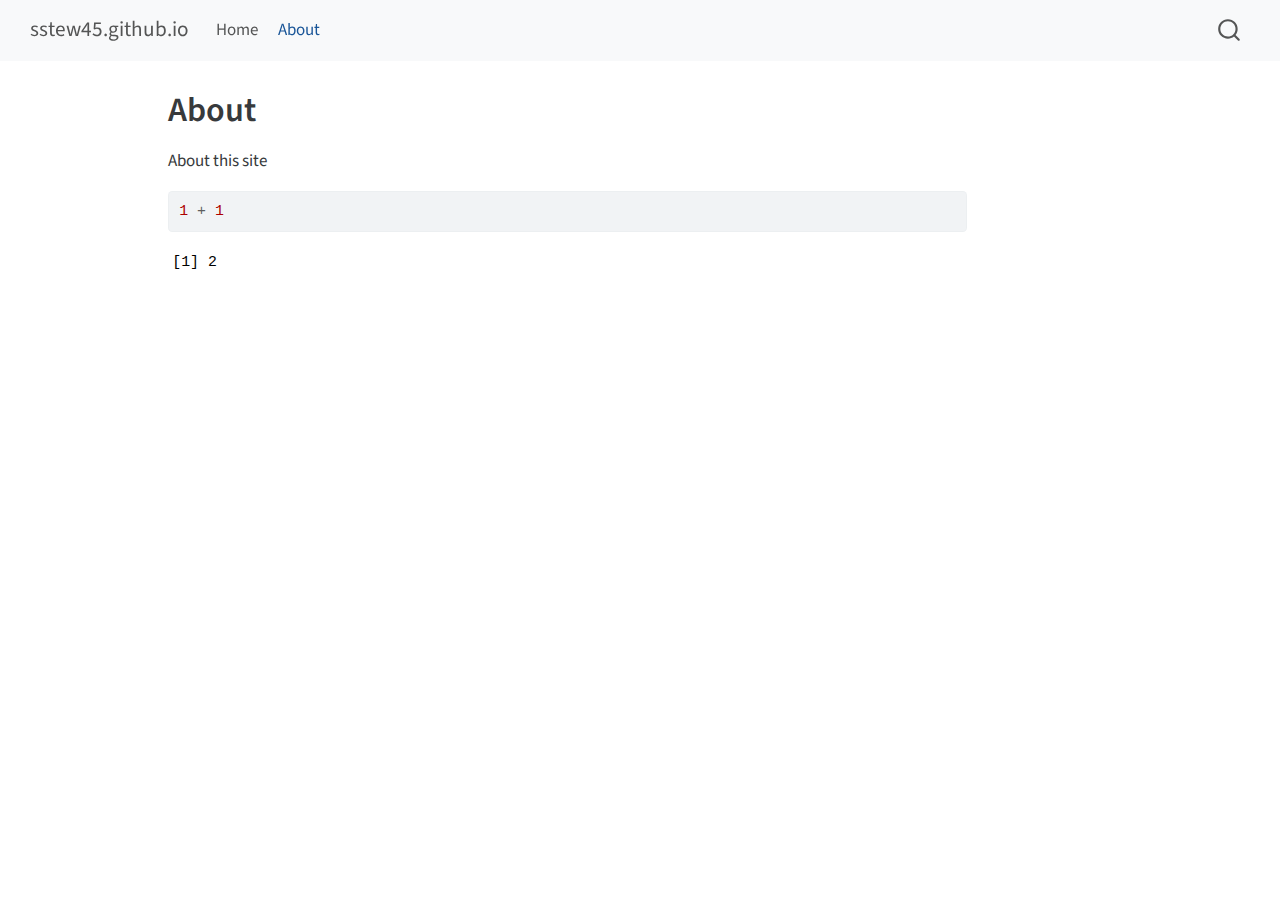
==== docs/about.html @ ec29b791 "initial commit of main personal website" ====
<!DOCTYPE html>
<html xmlns="http://www.w3.org/1999/xhtml" lang="en" xml:lang="en"><head>

<meta charset="utf-8">
<meta name="generator" content="quarto-1.4.502">

<meta name="viewport" content="width=device-width, initial-scale=1.0, user-scalable=yes">


<title>sstew45.github.io - About</title>
<style>
code{white-space: pre-wrap;}
span.smallcaps{font-variant: small-caps;}
div.columns{display: flex; gap: min(4vw, 1.5em);}
div.column{flex: auto; overflow-x: auto;}
div.hanging-indent{margin-left: 1.5em; text-indent: -1.5em;}
ul.task-list{list-style: none;}
ul.task-list li input[type="checkbox"] {
  width: 0.8em;
  margin: 0 0.8em 0.2em -1em; /* quarto-specific, see https://github.com/quarto-dev/quarto-cli/issues/4556 */ 
  vertical-align: middle;
}
/* CSS for syntax highlighting */
pre > code.sourceCode { white-space: pre; position: relative; }
pre > code.sourceCode > span { line-height: 1.25; }
pre > code.sourceCode > span:empty { height: 1.2em; }
.sourceCode { overflow: visible; }
code.sourceCode > span { color: inherit; text-decoration: inherit; }
div.sourceCode { margin: 1em 0; }
pre.sourceCode { margin: 0; }
@media screen {
div.sourceCode { overflow: auto; }
}
@media print {
pre > code.sourceCode { white-space: pre-wrap; }
pre > code.sourceCode > span { text-indent: -5em; padding-left: 5em; }
}
pre.numberSource code
  { counter-reset: source-line 0; }
pre.numberSource code > span
  { position: relative; left: -4em; counter-increment: source-line; }
pre.numberSource code > span > a:first-child::before
  { content: counter(source-line);
    position: relative; left: -1em; text-align: right; vertical-align: baseline;
    border: none; display: inline-block;
    -webkit-touch-callout: none; -webkit-user-select: none;
    -khtml-user-select: none; -moz-user-select: none;
    -ms-user-select: none; user-select: none;
    padding: 0 4px; width: 4em;
  }
pre.numberSource { margin-left: 3em;  padding-left: 4px; }
div.sourceCode
  {   }
@media screen {
pre > code.sourceCode > span > a:first-child::before { text-decoration: underline; }
}
</style>


<script src="site_libs/quarto-nav/quarto-nav.js"></script>
<script src="site_libs/quarto-nav/headroom.min.js"></script>
<script src="site_libs/clipboard/clipboard.min.js"></script>
<script src="site_libs/quarto-search/autocomplete.umd.js"></script>
<script src="site_libs/quarto-search/fuse.min.js"></script>
<script src="site_libs/quarto-search/quarto-search.js"></script>
<meta name="quarto:offset" content="./">
<script src="site_libs/quarto-html/quarto.js"></script>
<script src="site_libs/quarto-html/popper.min.js"></script>
<script src="site_libs/quarto-html/tippy.umd.min.js"></script>
<script src="site_libs/quarto-html/anchor.min.js"></script>
<link href="site_libs/quarto-html/tippy.css" rel="stylesheet">
<link href="site_libs/quarto-html/quarto-syntax-highlighting.css" rel="stylesheet" id="quarto-text-highlighting-styles">
<script src="site_libs/bootstrap/bootstrap.min.js"></script>
<link href="site_libs/bootstrap/bootstrap-icons.css" rel="stylesheet">
<link href="site_libs/bootstrap/bootstrap.min.css" rel="stylesheet" id="quarto-bootstrap" data-mode="light">
<script id="quarto-search-options" type="application/json">{
  "location": "navbar",
  "copy-button": false,
  "collapse-after": 3,
  "panel-placement": "end",
  "type": "overlay",
  "limit": 50,
  "keyboard-shortcut": [
    "f",
    "/",
    "s"
  ],
  "show-item-context": false,
  "language": {
    "search-no-results-text": "No results",
    "search-matching-documents-text": "matching documents",
    "search-copy-link-title": "Copy link to search",
    "search-hide-matches-text": "Hide additional matches",
    "search-more-match-text": "more match in this document",
    "search-more-matches-text": "more matches in this document",
    "search-clear-button-title": "Clear",
    "search-detached-cancel-button-title": "Cancel",
    "search-submit-button-title": "Submit",
    "search-label": "Search"
  }
}</script>


<link rel="stylesheet" href="styles.css">
</head>

<body class="nav-fixed">

<div id="quarto-search-results"></div>
  <header id="quarto-header" class="headroom fixed-top">
    <nav class="navbar navbar-expand-lg " data-bs-theme="dark">
      <div class="navbar-container container-fluid">
      <div class="navbar-brand-container mx-auto">
    <a class="navbar-brand" href="./index.html">
    <span class="navbar-title">sstew45.github.io</span>
    </a>
  </div>
            <div id="quarto-search" class="" title="Search"></div>
          <button class="navbar-toggler" type="button" data-bs-toggle="collapse" data-bs-target="#navbarCollapse" aria-controls="navbarCollapse" aria-expanded="false" aria-label="Toggle navigation" onclick="if (window.quartoToggleHeadroom) { window.quartoToggleHeadroom(); }">
  <span class="navbar-toggler-icon"></span>
</button>
          <div class="collapse navbar-collapse" id="navbarCollapse">
            <ul class="navbar-nav navbar-nav-scroll me-auto">
  <li class="nav-item">
    <a class="nav-link" href="./index.html"> 
<span class="menu-text">Home</span></a>
  </li>  
  <li class="nav-item">
    <a class="nav-link active" href="./about.html" aria-current="page"> 
<span class="menu-text">About</span></a>
  </li>  
</ul>
          </div> <!-- /navcollapse -->
          <div class="quarto-navbar-tools">
</div>
      </div> <!-- /container-fluid -->
    </nav>
</header>
<!-- content -->
<div id="quarto-content" class="quarto-container page-columns page-rows-contents page-layout-article page-navbar">
<!-- sidebar -->
<!-- margin-sidebar -->
    <div id="quarto-margin-sidebar" class="sidebar margin-sidebar">
        
    </div>
<!-- main -->
<main class="content" id="quarto-document-content">

<header id="title-block-header" class="quarto-title-block default">
<div class="quarto-title">
<h1 class="title">About</h1>
</div>



<div class="quarto-title-meta">

    
  
    
  </div>
  


</header>


<p>About this site</p>
<div class="cell">
<div class="sourceCode cell-code" id="cb1"><pre class="sourceCode r code-with-copy"><code class="sourceCode r"><span id="cb1-1"><a href="#cb1-1" aria-hidden="true" tabindex="-1"></a><span class="dv">1</span> <span class="sc">+</span> <span class="dv">1</span></span></code><button title="Copy to Clipboard" class="code-copy-button"><i class="bi"></i></button></pre></div>
<div class="cell-output cell-output-stdout">
<pre><code>[1] 2</code></pre>
</div>
</div>



</main> <!-- /main -->
<script id="quarto-html-after-body" type="application/javascript">
window.document.addEventListener("DOMContentLoaded", function (event) {
  const toggleBodyColorMode = (bsSheetEl) => {
    const mode = bsSheetEl.getAttribute("data-mode");
    const bodyEl = window.document.querySelector("body");
    if (mode === "dark") {
      bodyEl.classList.add("quarto-dark");
      bodyEl.classList.remove("quarto-light");
    } else {
      bodyEl.classList.add("quarto-light");
      bodyEl.classList.remove("quarto-dark");
    }
  }
  const toggleBodyColorPrimary = () => {
    const bsSheetEl = window.document.querySelector("link#quarto-bootstrap");
    if (bsSheetEl) {
      toggleBodyColorMode(bsSheetEl);
    }
  }
  toggleBodyColorPrimary();  
  const icon = "";
  const anchorJS = new window.AnchorJS();
  anchorJS.options = {
    placement: 'right',
    icon: icon
  };
  anchorJS.add('.anchored');
  const isCodeAnnotation = (el) => {
    for (const clz of el.classList) {
      if (clz.startsWith('code-annotation-')) {                     
        return true;
      }
    }
    return false;
  }
  const clipboard = new window.ClipboardJS('.code-copy-button', {
    text: function(trigger) {
      const codeEl = trigger.previousElementSibling.cloneNode(true);
      for (const childEl of codeEl.children) {
        if (isCodeAnnotation(childEl)) {
          childEl.remove();
        }
      }
      return codeEl.innerText;
    }
  });
  clipboard.on('success', function(e) {
    // button target
    const button = e.trigger;
    // don't keep focus
    button.blur();
    // flash "checked"
    button.classList.add('code-copy-button-checked');
    var currentTitle = button.getAttribute("title");
    button.setAttribute("title", "Copied!");
    let tooltip;
    if (window.bootstrap) {
      button.setAttribute("data-bs-toggle", "tooltip");
      button.setAttribute("data-bs-placement", "left");
      button.setAttribute("data-bs-title", "Copied!");
      tooltip = new bootstrap.Tooltip(button, 
        { trigger: "manual", 
          customClass: "code-copy-button-tooltip",
          offset: [0, -8]});
      tooltip.show();    
    }
    setTimeout(function() {
      if (tooltip) {
        tooltip.hide();
        button.removeAttribute("data-bs-title");
        button.removeAttribute("data-bs-toggle");
        button.removeAttribute("data-bs-placement");
      }
      button.setAttribute("title", currentTitle);
      button.classList.remove('code-copy-button-checked');
    }, 1000);
    // clear code selection
    e.clearSelection();
  });
  function tippyHover(el, contentFn, onTriggerFn, onUntriggerFn) {
    const config = {
      allowHTML: true,
      maxWidth: 500,
      delay: 100,
      arrow: false,
      appendTo: function(el) {
          return el.parentElement;
      },
      interactive: true,
      interactiveBorder: 10,
      theme: 'quarto',
      placement: 'bottom-start',
    };
    if (contentFn) {
      config.content = contentFn;
    }
    if (onTriggerFn) {
      config.onTrigger = onTriggerFn;
    }
    if (onUntriggerFn) {
      config.onUntrigger = onUntriggerFn;
    }
    window.tippy(el, config); 
  }
  const noterefs = window.document.querySelectorAll('a[role="doc-noteref"]');
  for (var i=0; i<noterefs.length; i++) {
    const ref = noterefs[i];
    tippyHover(ref, function() {
      // use id or data attribute instead here
      let href = ref.getAttribute('data-footnote-href') || ref.getAttribute('href');
      try { href = new URL(href).hash; } catch {}
      const id = href.replace(/^#\/?/, "");
      const note = window.document.getElementById(id);
      return note.innerHTML;
    });
  }
  const xrefs = window.document.querySelectorAll('a.quarto-xref');
  const processXRef = (id, note) => {
    // Strip column container classes
    const stripColumnClz = (el) => {
      el.classList.remove("page-full", "page-columns");
      if (el.children) {
        for (const child of el.children) {
          stripColumnClz(child);
        }
      }
    }
    stripColumnClz(note)
    const typesetMath = (el) => {
      if (window.MathJax) {
        // MathJax Typeset
        window.MathJax.typeset([el]);
      } else if (window.katex) {
        // KaTeX Render
        var mathElements = el.getElementsByClassName("math");
        var macros = [];
        for (var i = 0; i < mathElements.length; i++) {
          var texText = mathElements[i].firstChild;
          if (mathElements[i].tagName == "SPAN") {
            window.katex.render(texText.data, mathElements[i], {
              displayMode: mathElements[i].classList.contains('display'),
              throwOnError: false,
              macros: macros,
              fleqn: false
            });
          }
        }
      }
    }
    if (id === null || id.startsWith('sec-')) {
      // Special case sections, only their first couple elements
      const container = document.createElement("div");
      if (note.children && note.children.length > 2) {
        container.appendChild(note.children[0].cloneNode(true));
        for (let i = 1; i < note.children.length; i++) {
          const child = note.children[i];
          if (child.tagName === "P" && child.innerText === "") {
            continue;
          } else {
            container.appendChild(child.cloneNode(true));
            break;
          }
        }
        typesetMath(container);
        return container.innerHTML
      } else {
        typesetMath(note);
        return note.innerHTML;
      }
    } else {
      // Remove any anchor links if they are present
      const anchorLink = note.querySelector('a.anchorjs-link');
      if (anchorLink) {
        anchorLink.remove();
      }
      typesetMath(note);
      return note.innerHTML;
    }
  }
  for (var i=0; i<xrefs.length; i++) {
    const xref = xrefs[i];
    tippyHover(xref, undefined, function(instance) {
      instance.disable();
      let url = xref.getAttribute('href');
      let hash = undefined; 
      if (url.startsWith('#')) {
        hash = url;
      } else {
        try { hash = new URL(url).hash; } catch {}
      }
      if (hash) {
        const id = hash.replace(/^#\/?/, "");
        const note = window.document.getElementById(id);
        if (note !== null) {
          try {
            const html = processXRef(id, note.cloneNode(true));
            instance.setContent(html);
          } finally {
            instance.enable();
            instance.show();
          }
        } else {
          // See if we can fetch this
          fetch(url.split('#')[0])
          .then(res => res.text())
          .then(html => {
            const parser = new DOMParser();
            const htmlDoc = parser.parseFromString(html, "text/html");
            const note = htmlDoc.getElementById(id);
            if (note !== null) {
              const html = processXRef(id, note);
              instance.setContent(html);
            } 
          }).finally(() => {
            instance.enable();
            instance.show();
          });
        }
      } else {
        // See if we can fetch a full url (with no hash to target)
        // This is a special case and we should probably do some content thinning / targeting
        fetch(url)
        .then(res => res.text())
        .then(html => {
          const parser = new DOMParser();
          const htmlDoc = parser.parseFromString(html, "text/html");
          const note = htmlDoc.querySelector('main.content');
          if (note !== null) {
            // This should only happen for chapter cross references
            // (since there is no id in the URL)
            // remove the first header
            if (note.children.length > 0 && note.children[0].tagName === "HEADER") {
              note.children[0].remove();
            }
            const html = processXRef(null, note);
            instance.setContent(html);
          } 
        }).finally(() => {
          instance.enable();
          instance.show();
        });
      }
    }, function(instance) {
    });
  }
      let selectedAnnoteEl;
      const selectorForAnnotation = ( cell, annotation) => {
        let cellAttr = 'data-code-cell="' + cell + '"';
        let lineAttr = 'data-code-annotation="' +  annotation + '"';
        const selector = 'span[' + cellAttr + '][' + lineAttr + ']';
        return selector;
      }
      const selectCodeLines = (annoteEl) => {
        const doc = window.document;
        const targetCell = annoteEl.getAttribute("data-target-cell");
        const targetAnnotation = annoteEl.getAttribute("data-target-annotation");
        const annoteSpan = window.document.querySelector(selectorForAnnotation(targetCell, targetAnnotation));
        const lines = annoteSpan.getAttribute("data-code-lines").split(",");
        const lineIds = lines.map((line) => {
          return targetCell + "-" + line;
        })
        let top = null;
        let height = null;
        let parent = null;
        if (lineIds.length > 0) {
            //compute the position of the single el (top and bottom and make a div)
            const el = window.document.getElementById(lineIds[0]);
            top = el.offsetTop;
            height = el.offsetHeight;
            parent = el.parentElement.parentElement;
          if (lineIds.length > 1) {
            const lastEl = window.document.getElementById(lineIds[lineIds.length - 1]);
            const bottom = lastEl.offsetTop + lastEl.offsetHeight;
            height = bottom - top;
          }
          if (top !== null && height !== null && parent !== null) {
            // cook up a div (if necessary) and position it 
            let div = window.document.getElementById("code-annotation-line-highlight");
            if (div === null) {
              div = window.document.createElement("div");
              div.setAttribute("id", "code-annotation-line-highlight");
              div.style.position = 'absolute';
              parent.appendChild(div);
            }
            div.style.top = top - 2 + "px";
            div.style.height = height + 4 + "px";
            div.style.left = 0;
            let gutterDiv = window.document.getElementById("code-annotation-line-highlight-gutter");
            if (gutterDiv === null) {
              gutterDiv = window.document.createElement("div");
              gutterDiv.setAttribute("id", "code-annotation-line-highlight-gutter");
              gutterDiv.style.position = 'absolute';
              const codeCell = window.document.getElementById(targetCell);
              const gutter = codeCell.querySelector('.code-annotation-gutter');
              gutter.appendChild(gutterDiv);
            }
            gutterDiv.style.top = top - 2 + "px";
            gutterDiv.style.height = height + 4 + "px";
          }
          selectedAnnoteEl = annoteEl;
        }
      };
      const unselectCodeLines = () => {
        const elementsIds = ["code-annotation-line-highlight", "code-annotation-line-highlight-gutter"];
        elementsIds.forEach((elId) => {
          const div = window.document.getElementById(elId);
          if (div) {
            div.remove();
          }
        });
        selectedAnnoteEl = undefined;
      };
        // Handle positioning of the toggle
    window.addEventListener(
      "resize",
      throttle(() => {
        elRect = undefined;
        if (selectedAnnoteEl) {
          selectCodeLines(selectedAnnoteEl);
        }
      }, 10)
    );
    function throttle(fn, ms) {
    let throttle = false;
    let timer;
      return (...args) => {
        if(!throttle) { // first call gets through
            fn.apply(this, args);
            throttle = true;
        } else { // all the others get throttled
            if(timer) clearTimeout(timer); // cancel #2
            timer = setTimeout(() => {
              fn.apply(this, args);
              timer = throttle = false;
            }, ms);
        }
      };
    }
      // Attach click handler to the DT
      const annoteDls = window.document.querySelectorAll('dt[data-target-cell]');
      for (const annoteDlNode of annoteDls) {
        annoteDlNode.addEventListener('click', (event) => {
          const clickedEl = event.target;
          if (clickedEl !== selectedAnnoteEl) {
            unselectCodeLines();
            const activeEl = window.document.querySelector('dt[data-target-cell].code-annotation-active');
            if (activeEl) {
              activeEl.classList.remove('code-annotation-active');
            }
            selectCodeLines(clickedEl);
            clickedEl.classList.add('code-annotation-active');
          } else {
            // Unselect the line
            unselectCodeLines();
            clickedEl.classList.remove('code-annotation-active');
          }
        });
      }
  const findCites = (el) => {
    const parentEl = el.parentElement;
    if (parentEl) {
      const cites = parentEl.dataset.cites;
      if (cites) {
        return {
          el,
          cites: cites.split(' ')
        };
      } else {
        return findCites(el.parentElement)
      }
    } else {
      return undefined;
    }
  };
  var bibliorefs = window.document.querySelectorAll('a[role="doc-biblioref"]');
  for (var i=0; i<bibliorefs.length; i++) {
    const ref = bibliorefs[i];
    const citeInfo = findCites(ref);
    if (citeInfo) {
      tippyHover(citeInfo.el, function() {
        var popup = window.document.createElement('div');
        citeInfo.cites.forEach(function(cite) {
          var citeDiv = window.document.createElement('div');
          citeDiv.classList.add('hanging-indent');
          citeDiv.classList.add('csl-entry');
          var biblioDiv = window.document.getElementById('ref-' + cite);
          if (biblioDiv) {
            citeDiv.innerHTML = biblioDiv.innerHTML;
          }
          popup.appendChild(citeDiv);
        });
        return popup.innerHTML;
      });
    }
  }
});
</script>
</div> <!-- /content -->




</body></html>
---- docs/site_libs/quarto-html/tippy.css ----
.tippy-box[data-animation=fade][data-state=hidden]{opacity:0}[data-tippy-root]{max-width:calc(100vw - 10px)}.tippy-box{position:relative;background-color:#333;color:#fff;border-radius:4px;font-size:14px;line-height:1.4;white-space:normal;outline:0;transition-property:transform,visibility,opacity}.tippy-box[data-placement^=top]>.tippy-arrow{bottom:0}.tippy-box[data-placement^=top]>.tippy-arrow:before{bottom:-7px;left:0;border-width:8px 8px 0;border-top-color:initial;transform-origin:center top}.tippy-box[data-placement^=bottom]>.tippy-arrow{top:0}.tippy-box[data-placement^=bottom]>.tippy-arrow:before{top:-7px;left:0;border-width:0 8px 8px;border-bottom-color:initial;transform-origin:center bottom}.tippy-box[data-placement^=left]>.tippy-arrow{right:0}.tippy-box[data-placement^=left]>.tippy-arrow:before{border-width:8px 0 8px 8px;border-left-color:initial;right:-7px;transform-origin:center left}.tippy-box[data-placement^=right]>.tippy-arrow{left:0}.tippy-box[data-placement^=right]>.tippy-arrow:before{left:-7px;border-width:8px 8px 8px 0;border-right-color:initial;transform-origin:center right}.tippy-box[data-inertia][data-state=visible]{transition-timing-function:cubic-bezier(.54,1.5,.38,1.11)}.tippy-arrow{width:16px;height:16px;color:#333}.tippy-arrow:before{content:"";position:absolute;border-color:transparent;border-style:solid}.tippy-content{position:relative;padding:5px 9px;z-index:1}
---- docs/site_libs/quarto-html/quarto-syntax-highlighting.css ----
/* quarto syntax highlight colors */
:root {
  --quarto-hl-ot-color: #003B4F;
  --quarto-hl-at-color: #657422;
  --quarto-hl-ss-color: #20794D;
  --quarto-hl-an-color: #5E5E5E;
  --quarto-hl-fu-color: #4758AB;
  --quarto-hl-st-color: #20794D;
  --quarto-hl-cf-color: #003B4F;
  --quarto-hl-op-color: #5E5E5E;
  --quarto-hl-er-color: #AD0000;
  --quarto-hl-bn-color: #AD0000;
  --quarto-hl-al-color: #AD0000;
  --quarto-hl-va-color: #111111;
  --quarto-hl-bu-color: inherit;
  --quarto-hl-ex-color: inherit;
  --quarto-hl-pp-color: #AD0000;
  --quarto-hl-in-color: #5E5E5E;
  --quarto-hl-vs-color: #20794D;
  --quarto-hl-wa-color: #5E5E5E;
  --quarto-hl-do-color: #5E5E5E;
  --quarto-hl-im-color: #00769E;
  --quarto-hl-ch-color: #20794D;
  --quarto-hl-dt-color: #AD0000;
  --quarto-hl-fl-color: #AD0000;
  --quarto-hl-co-color: #5E5E5E;
  --quarto-hl-cv-color: #5E5E5E;
  --quarto-hl-cn-color: #8f5902;
  --quarto-hl-sc-color: #5E5E5E;
  --quarto-hl-dv-color: #AD0000;
  --quarto-hl-kw-color: #003B4F;
}

/* other quarto variables */
:root {
  --quarto-font-monospace: SFMono-Regular, Menlo, Monaco, Consolas, "Liberation Mono", "Courier New", monospace;
}

pre > code.sourceCode > span {
  color: #003B4F;
}

code span {
  color: #003B4F;
}

code.sourceCode > span {
  color: #003B4F;
}

div.sourceCode,
div.sourceCode pre.sourceCode {
  color: #003B4F;
}

code span.ot {
  color: #003B4F;
  font-style: inherit;
}

code span.at {
  color: #657422;
  font-style: inherit;
}

code span.ss {
  color: #20794D;
  font-style: inherit;
}

code span.an {
  color: #5E5E5E;
  font-style: inherit;
}

code span.fu {
  color: #4758AB;
  font-style: inherit;
}

code span.st {
  color: #20794D;
  font-style: inherit;
}

code span.cf {
  color: #003B4F;
  font-style: inherit;
}

code span.op {
  color: #5E5E5E;
  font-style: inherit;
}

code span.er {
  color: #AD0000;
  font-style: inherit;
}

code span.bn {
  color: #AD0000;
  font-style: inherit;
}

code span.al {
  color: #AD0000;
  font-style: inherit;
}

code span.va {
  color: #111111;
  font-style: inherit;
}

code span.bu {
  font-style: inherit;
}

code span.ex {
  font-style: inherit;
}

code span.pp {
  color: #AD0000;
  font-style: inherit;
}

code span.in {
  color: #5E5E5E;
  font-style: inherit;
}

code span.vs {
  color: #20794D;
  font-style: inherit;
}

code span.wa {
  color: #5E5E5E;
  font-style: italic;
}

code span.do {
  color: #5E5E5E;
  font-style: italic;
}

code span.im {
  color: #00769E;
  font-style: inherit;
}

code span.ch {
  color: #20794D;
  font-style: inherit;
}

code span.dt {
  color: #AD0000;
  font-style: inherit;
}

code span.fl {
  color: #AD0000;
  font-style: inherit;
}

code span.co {
  color: #5E5E5E;
  font-style: inherit;
}

code span.cv {
  color: #5E5E5E;
  font-style: italic;
}

code span.cn {
  color: #8f5902;
  font-style: inherit;
}

code span.sc {
  color: #5E5E5E;
  font-style: inherit;
}

code span.dv {
  color: #AD0000;
  font-style: inherit;
}

code span.kw {
  color: #003B4F;
  font-style: inherit;
}

.prevent-inlining {
  content: "</";
}

/*# sourceMappingURL=debc5d5d77c3f9108843748ff7464032.css.map */
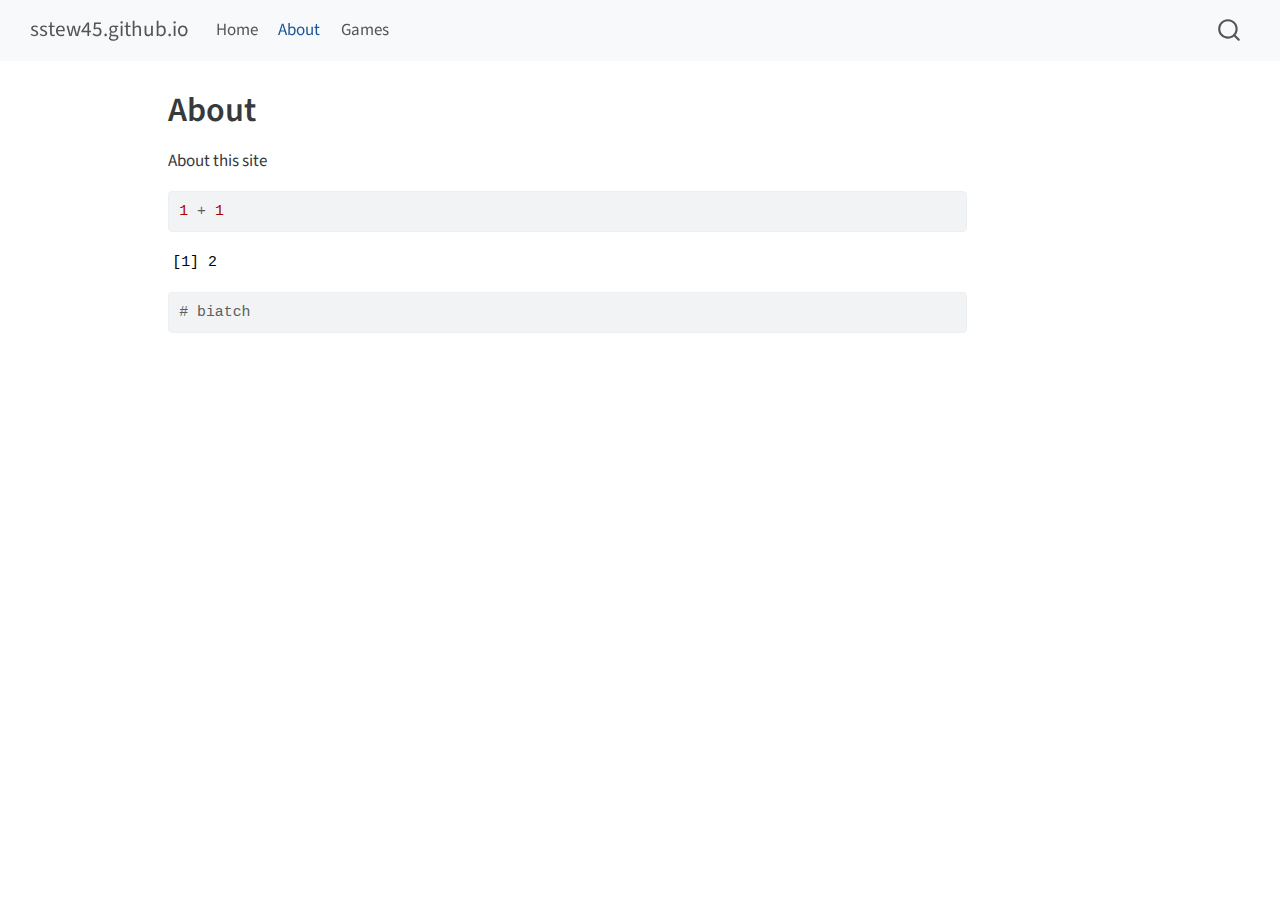
==== commit e39b9be5: "A few more changes ..." ====
--- a/docs/about.html
+++ b/docs/about.html
@@ -129,6 +129,10 @@
     <a class="nav-link active" href="./about.html" aria-current="page"> 
 <span class="menu-text">About</span></a>
   </li>  
+  <li class="nav-item">
+    <a class="nav-link" href="./games.html"> 
+<span class="menu-text">Games</span></a>
+  </li>  
 </ul>
           </div> <!-- /navcollapse -->
           <div class="quarto-navbar-tools">
@@ -171,6 +175,7 @@
 <div class="cell-output cell-output-stdout">
 <pre><code>[1] 2</code></pre>
 </div>
+<div class="sourceCode cell-code" id="cb3"><pre class="sourceCode r code-with-copy"><code class="sourceCode r"><span id="cb3-1"><a href="#cb3-1" aria-hidden="true" tabindex="-1"></a><span class="co"># biatch</span></span></code><button title="Copy to Clipboard" class="code-copy-button"><i class="bi"></i></button></pre></div>
 </div>
 
 
